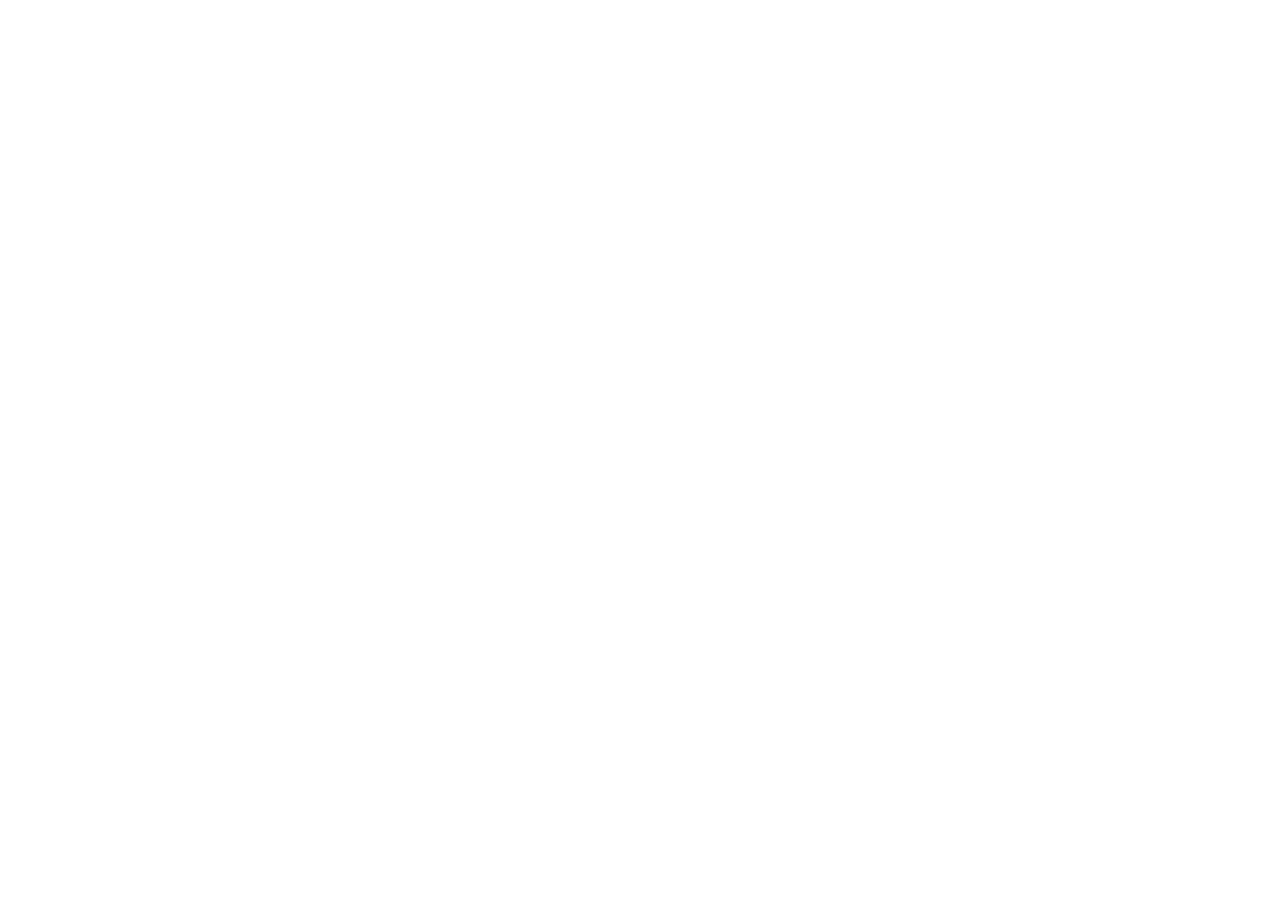
==== 03-lection1/01-button/index.html @ 9490c709 "Merge branch 'master' into dz0-01-semantic-mockup" ====
<!DOCTYPE html>
<!-- Страница с кнопкой -->
<html lang="ru">
    <head>
        <link rel="stylesheet" href="../../assets/css/main.css">
        <link rel="stylesheet" href="./button.css">
    </head>
    <body>

    </body>
</html>
---- assets/css/main.css ----
@import '../fonts/fonts.css';

:root {
    --white: #ffffff;
    --black: #212429;
    --pink: #F784AD;
    --purple: #7048E8;
    --blue: #374FC7;
    --red: #F03D3E;
    --grey-1: #F8F9FA;
    --grey-2: #DDE2E5;
    --grey-3: #ACB5BD;
    --grey-4: #495057;

    --error: var(--red);
    --success: var(--blue);

    --primary: var(--blue);
    --secondary: var(--purple);
}

* {
    font-family: 'Roboto', sans-serif;
}
---- 03-lection1/01-button/button.css ----
/* Стилизация кнопки */
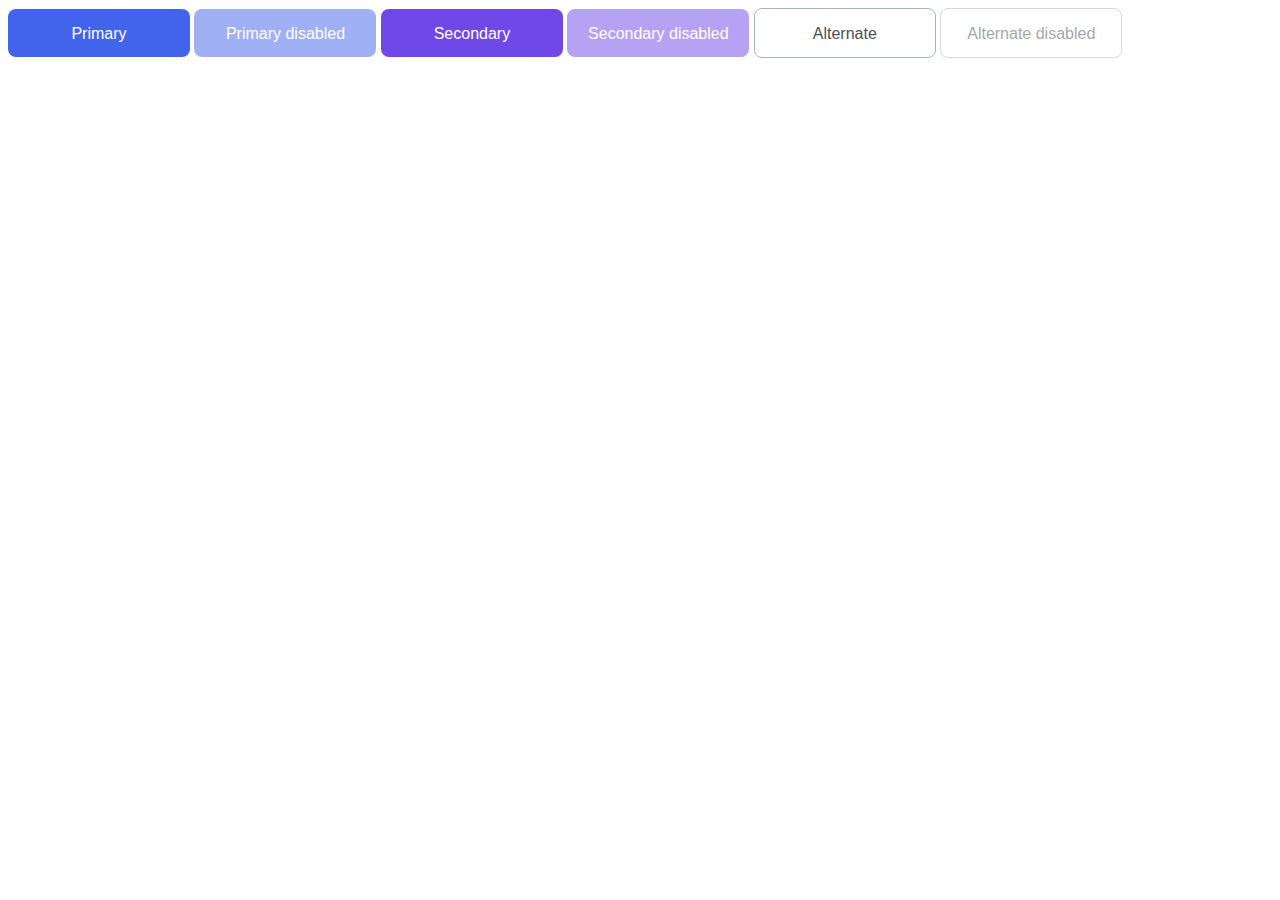
==== commit 52d7d86b: "Added teacher solution for task: Кнопка" ====
--- a/03-lection1/01-button/index.html
+++ b/03-lection1/01-button/index.html
@@ -6,6 +6,23 @@
         <link rel="stylesheet" href="./button.css">
     </head>
     <body>
-
+        <button class="button button_primary">
+            Primary
+        </button>
+        <button class="button button_primary" disabled>
+            Primary disabled
+        </button>
+        <button class="button button_secondary">
+            Secondary
+        </button>
+        <button class="button button_secondary" disabled>
+            Secondary disabled
+        </button>
+        <button class="button button_alternate">
+            Alternate
+        </button>
+        <button class="button button_alternate" disabled>
+            Alternate disabled
+        </button>
     </body>
 </html>
--- a/03-lection1/01-button/button.css
+++ b/03-lection1/01-button/button.css
@@ -1 +1,68 @@
 /* Стилизация кнопки */
+
+.button {
+    border: none;
+    outline: none;
+
+    display: inline-block;
+    border-radius: 8px;
+    padding: 15px 20px 14px;
+    text-align: center;
+    font-size: 16px;
+    line-height: 19px;
+    font-weight: 500;
+    cursor: pointer;
+    min-width: 182px;
+}
+
+.button:disabled {
+    opacity: 0.5;
+    cursor: default;
+}
+
+/* Primary */
+
+.button_primary {
+    background: #4263EB;
+    color: #FFFFFF;
+
+    transition: opacity 200ms ease-in-out, background 200ms ease-in-out;
+}
+
+.button_primary:hover {
+    background: #2342C0;
+}
+
+/* Возвращаем цвет на такой же, какой был у primary */
+.button_primary:hover:disabled {
+    background: #4263EB;
+}
+
+/* Secondary */
+
+.button_secondary {
+    background: #7048E8;
+    color: #FFFFFF;
+
+    transition: opacity 200ms ease-in-out, background 200ms ease-in-out;
+}
+
+/* Альтернатива возвращению цвета */
+.button_secondary:hover:not(:disabled) {
+    background: #5028C6;
+}
+
+/* Alternate */
+
+.button_alternate {
+    border: 1px solid #ACB5BD;
+    background: transparent;
+    color: #495057;
+
+    transition: border-color 0.2s ease-in-out;
+}
+
+/* Альтернатива возвращению цвета */
+.button_alternate:hover:not(:disabled) {
+    border-color: #212429;
+}
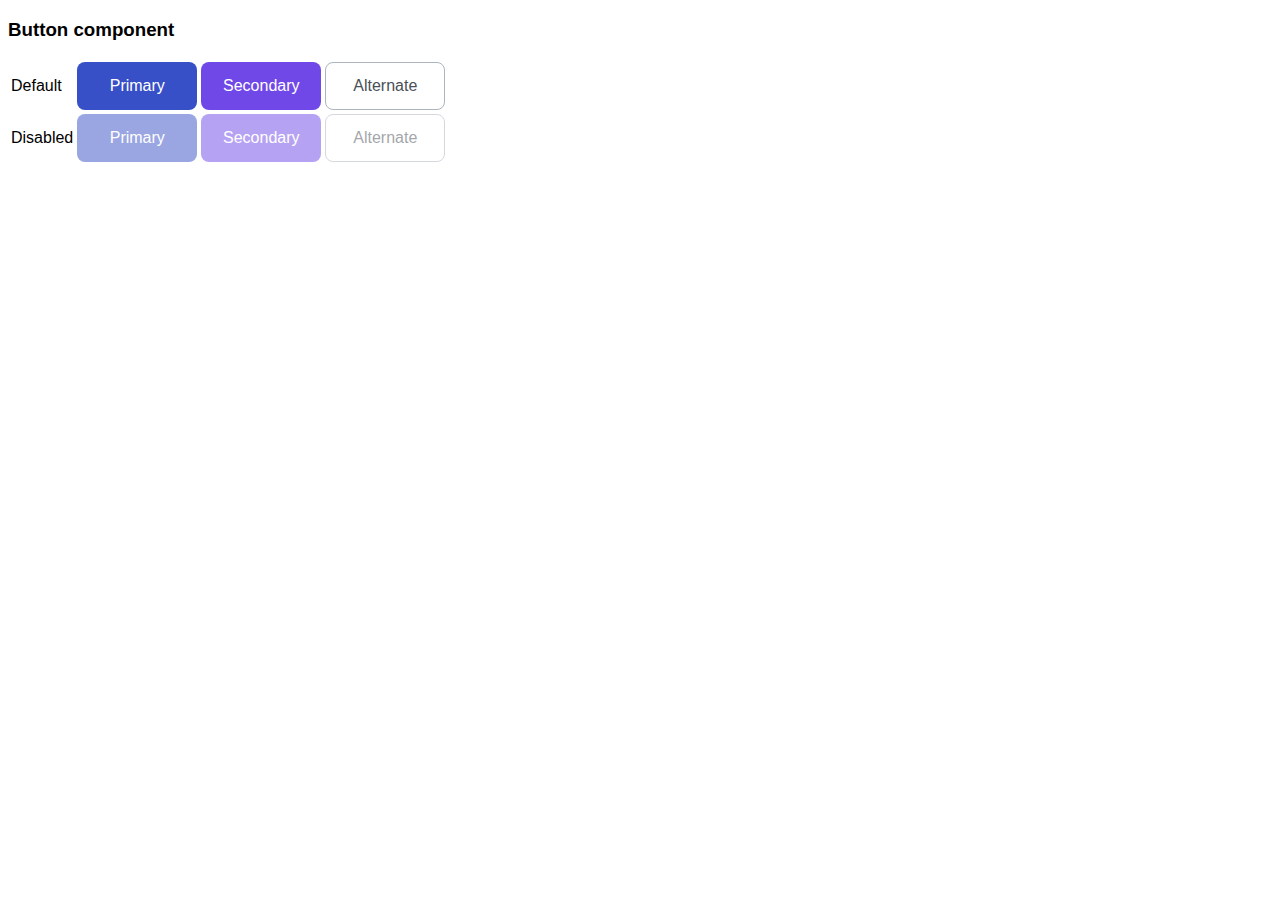
==== commit 3aeab147: "Merge branch 'master' into 03-lection1-02-accordion" ====
--- a/03-lection1/01-button/index.html
+++ b/03-lection1/01-button/index.html
@@ -1,28 +1,45 @@
 <!DOCTYPE html>
 <!-- Страница с кнопкой -->
 <html lang="ru">
-    <head>
-        <link rel="stylesheet" href="../../assets/css/main.css">
-        <link rel="stylesheet" href="./button.css">
-    </head>
-    <body>
-        <button class="button button_primary">
-            Primary
-        </button>
-        <button class="button button_primary" disabled>
-            Primary disabled
-        </button>
-        <button class="button button_secondary">
-            Secondary
-        </button>
-        <button class="button button_secondary" disabled>
-            Secondary disabled
-        </button>
-        <button class="button button_alternate">
-            Alternate
-        </button>
-        <button class="button button_alternate" disabled>
-            Alternate disabled
-        </button>
-    </body>
+  <head>
+    <link rel="stylesheet" href="../../assets/css/main.css">
+    <link rel="stylesheet" href="./button.css">
+  </head>
+  <body class="demo-page">
+    <header class="header">
+      <h3>Button component</h3>
+    </header>
+    <main class="main">
+      <table class="demo-table">
+        <tr>
+          <td>
+            Default
+          </td>
+          <td>
+            <button class="button button_primary">Primary</button>
+          </td>
+          <td>
+            <button class="button button_secondary">Secondary</button>
+          </td>
+          <td>
+            <button class="button button_alternate">Alternate</button>
+          </td>
+        </tr>
+        <tr>
+          <td>
+            Disabled
+          </td>
+          <td>
+            <button class="button button_primary" disabled>Primary</button>
+          </td>
+          <td>
+            <button class="button button_secondary" disabled>Secondary</button>
+          </td>
+          <td>
+            <button class="button button_alternate" disabled>Alternate</button>
+          </td>
+        </tr>
+      </table>
+    </main>
+  </body>
 </html>
--- a/03-lection1/01-button/button.css
+++ b/03-lection1/01-button/button.css
@@ -1,68 +1,37 @@
 /* Стилизация кнопки */
-
 .button {
-    border: none;
-    outline: none;
-
-    display: inline-block;
-    border-radius: 8px;
-    padding: 15px 20px 14px;
-    text-align: center;
-    font-size: 16px;
-    line-height: 19px;
-    font-weight: 500;
-    cursor: pointer;
-    min-width: 182px;
+  height: 48px;
+  min-width: 120px;
+  padding: 0 16px;
+  font-size: 16px;
+  background-color: var(--primary);
+  border: none;
+  border-radius: 8px;
+  color: var(--white);
+  cursor: pointer;
+  transition: all .15s ease-in-out;
+}
+.button:hover {
+  background-color: var(--dark-blue);
+}
+.button:disabled {
+  opacity: 50%;
+  pointer-events: none;
 }
 
-.button:disabled {
-    opacity: 0.5;
-    cursor: default;
+.button_secondary {
+  background-color: var(--secondary);
+}
+.button_secondary:hover {
+  background-color: var(--dark-purple);
 }
 
-/* Primary */
-
-.button_primary {
-    background: #4263EB;
-    color: #FFFFFF;
-
-    transition: opacity 200ms ease-in-out, background 200ms ease-in-out;
+.button_alternate {
+  background-color: transparent;
+  border: 1px solid var(--grey-3);
+  color: var(--grey-4);
 }
-
-.button_primary:hover {
-    background: #2342C0;
-}
-
-/* Возвращаем цвет на такой же, какой был у primary */
-.button_primary:hover:disabled {
-    background: #4263EB;
-}
-
-/* Secondary */
-
-.button_secondary {
-    background: #7048E8;
-    color: #FFFFFF;
-
-    transition: opacity 200ms ease-in-out, background 200ms ease-in-out;
-}
-
-/* Альтернатива возвращению цвета */
-.button_secondary:hover:not(:disabled) {
-    background: #5028C6;
-}
-
-/* Alternate */
-
-.button_alternate {
-    border: 1px solid #ACB5BD;
-    background: transparent;
-    color: #495057;
-
-    transition: border-color 0.2s ease-in-out;
-}
-
-/* Альтернатива возвращению цвета */
-.button_alternate:hover:not(:disabled) {
-    border-color: #212429;
-}
+.button_alternate:hover {
+  background-color: transparent;
+  border: 1px solid var(--black);
+}